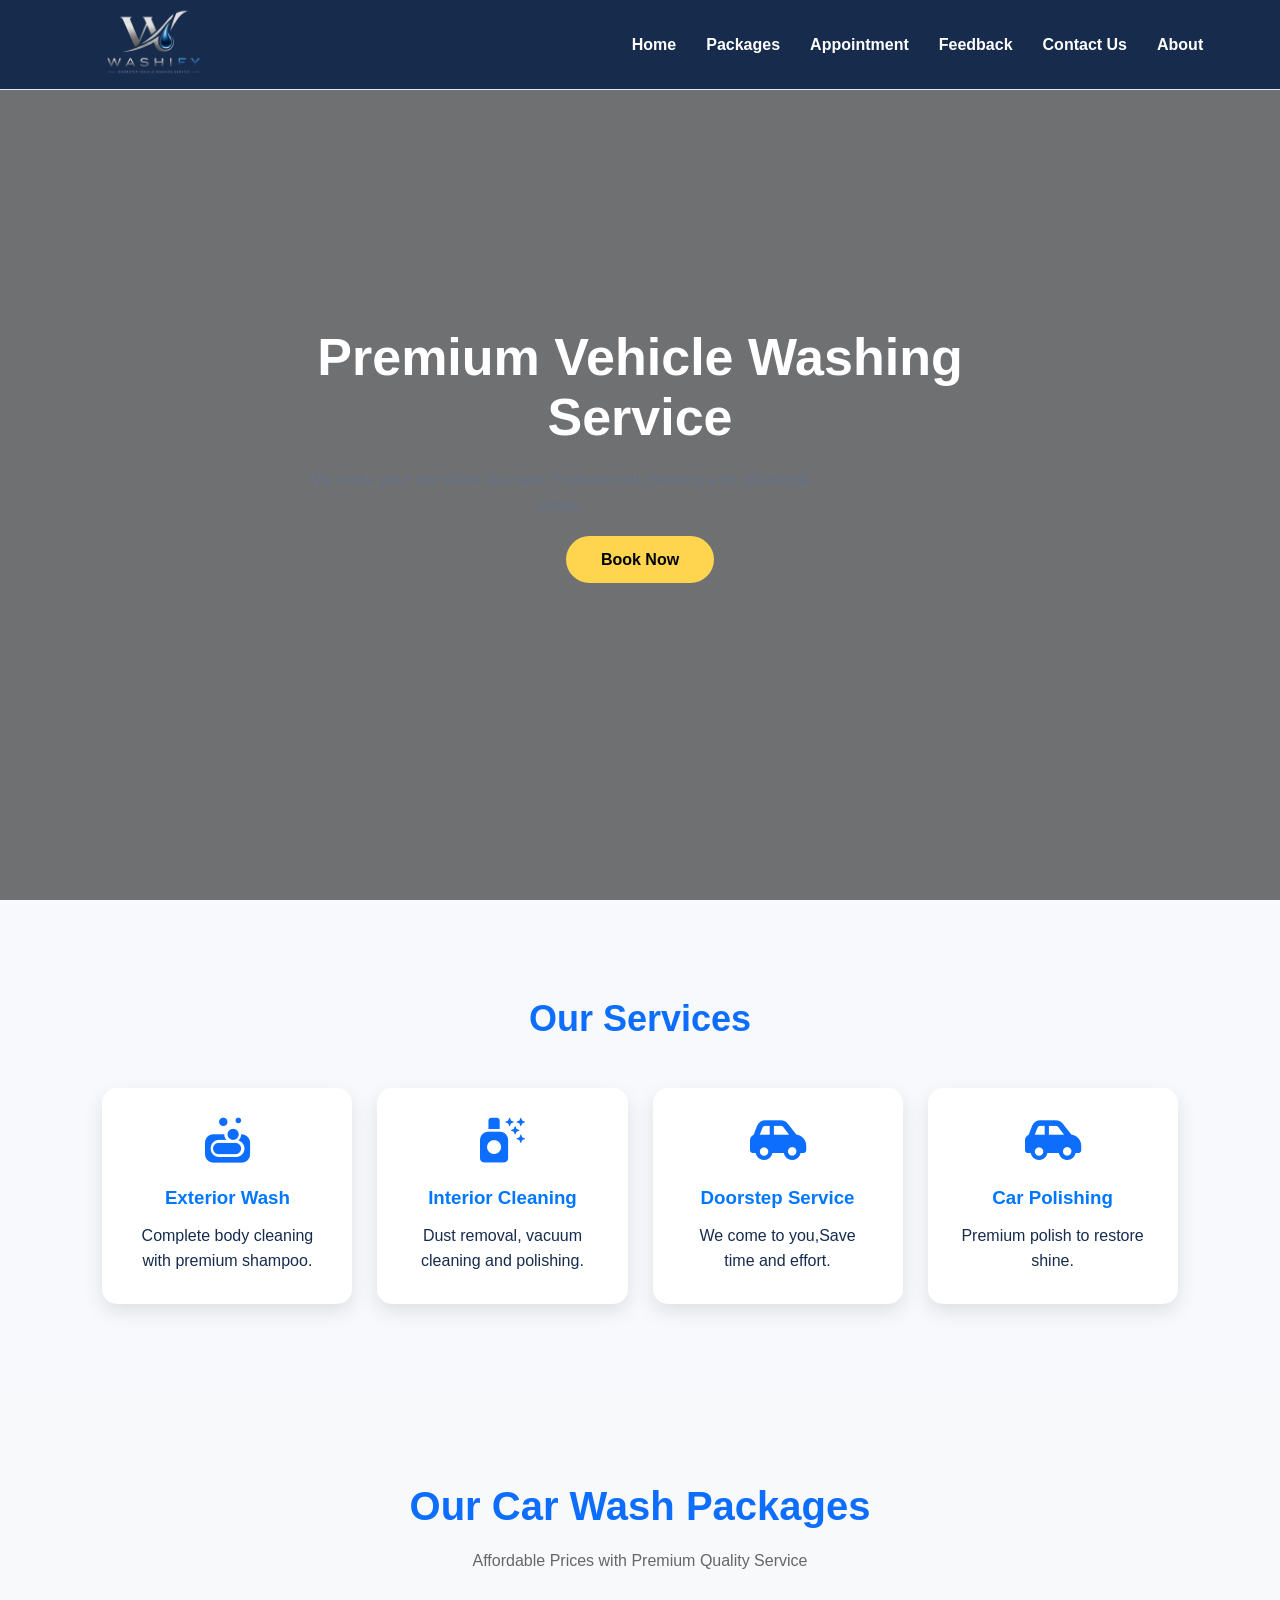
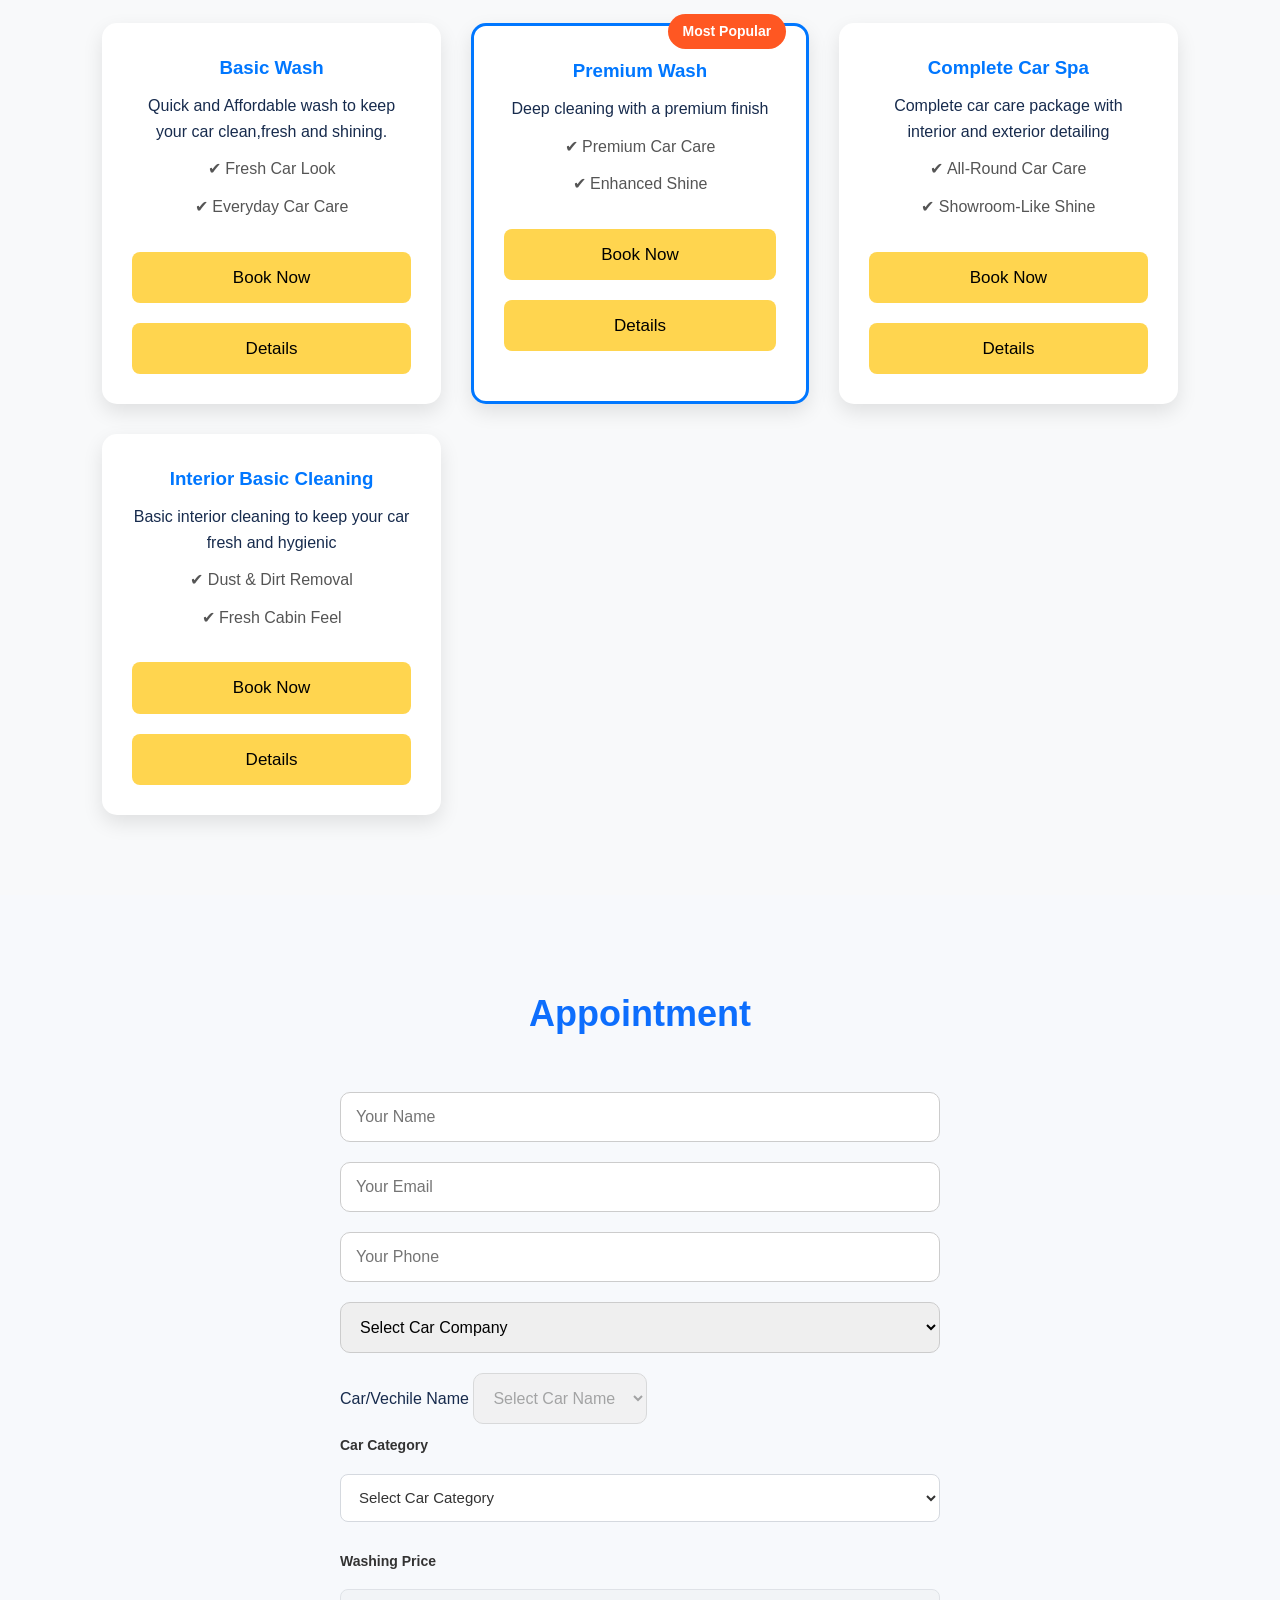
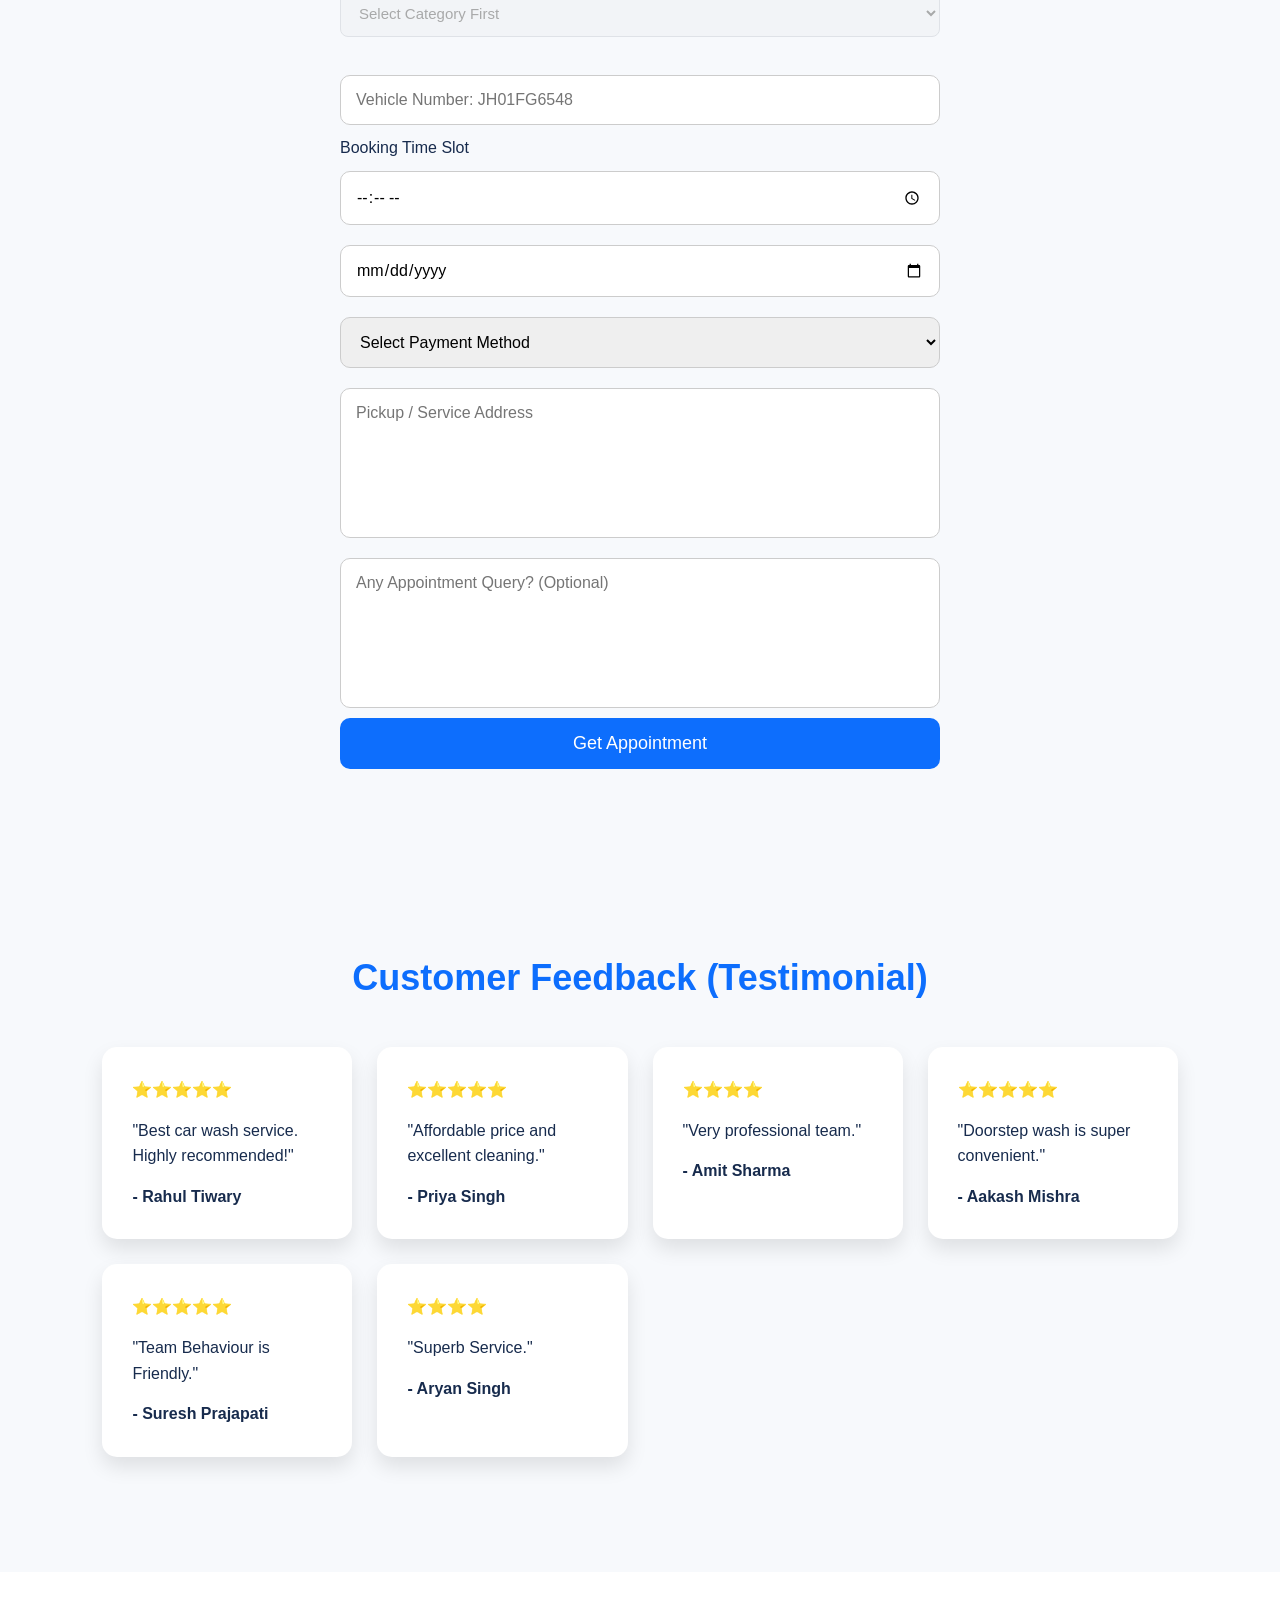
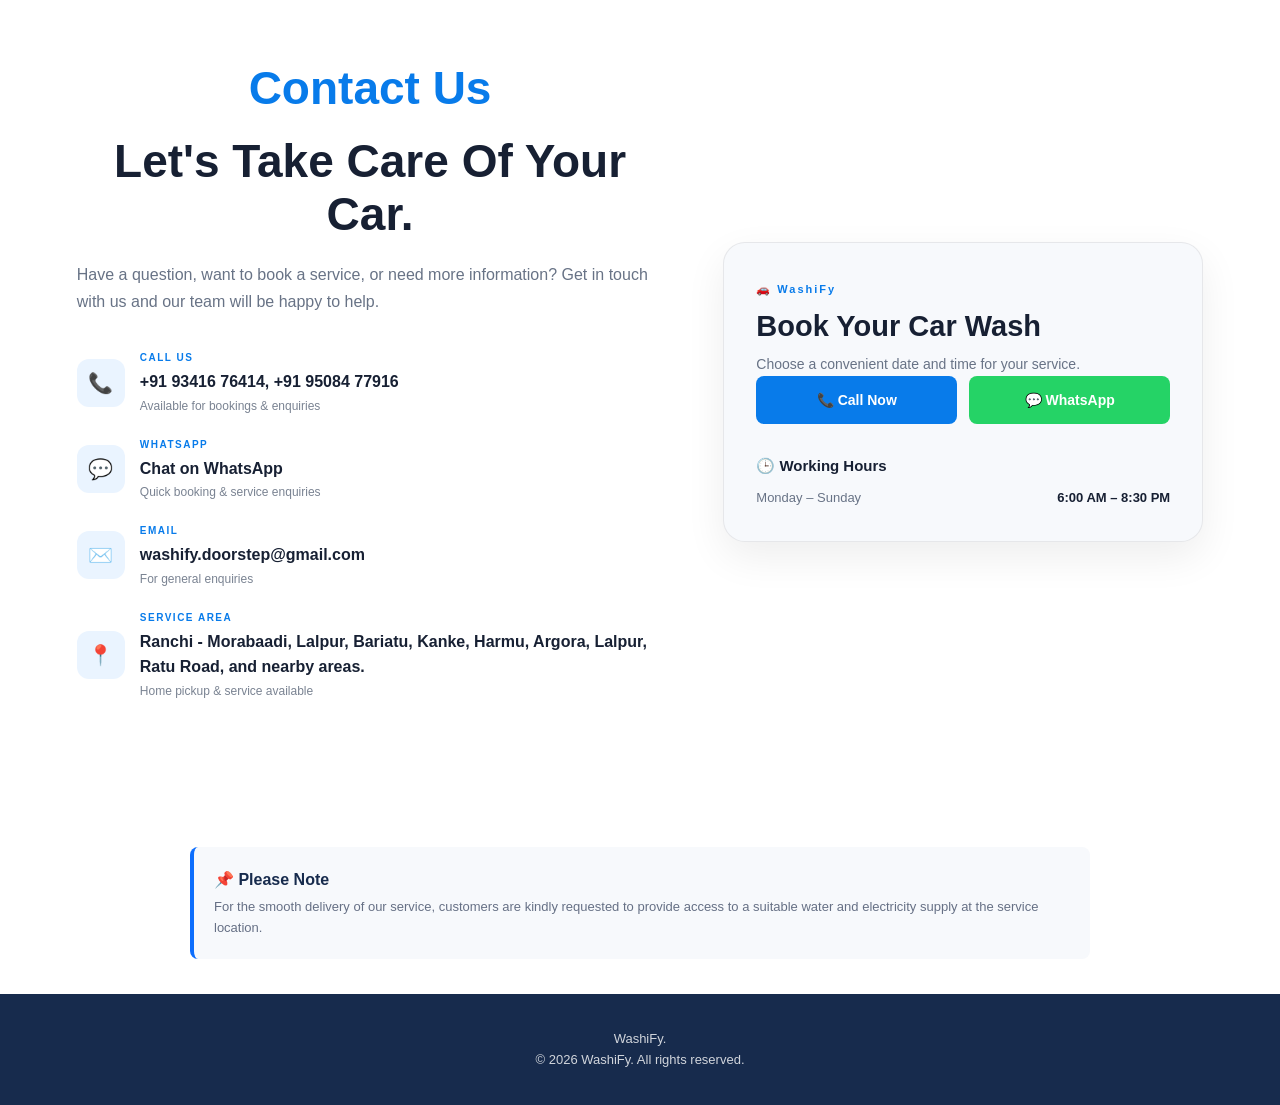
==== index.html @ f89ecae1 "Add files via upload" ====
<!DOCTYPE html>
<html lang="en">
<head>
<meta charset="UTF-8">
<meta name="viewport" content="width=device-width, initial-scale=1.0">
<title>WashiFy- Doorstep Wash</title>

<link rel="stylesheet" href="style.css">
<link rel="stylesheet" href="basic-wash.css">

<link rel="stylesheet"
href="https://cdnjs.cloudflare.com/ajax/libs/font-awesome/6.5.2/css/all.min.css">

</head>
<body>

<header>

<nav class="navbar">

<div class="logo">
<img src="washify.png" alt="Logo">
<!-- Washify -->
</div>

<ul class="nav-links">

<li><a href="#home">Home</a></li>

<li><a href="#pricing">Packages</a></li>
<li><a href="#contact">Appointment</a></li>
<li><a href="#feedback">Feedback</a></li>
<li><a href="#contacts">Contact Us</a></li>
<li><a href="http://127.0.0.1:5500/about.html">About</a></li>



</ul>

<div class="menu-btn">
<i class="fa-solid fa-bars"></i>
</div>

</nav>

</header>

<!-- Hero -->

<section class="hero" id="home">

<div class="hero-content">

<h1>Premium Vehicle Washing Service</h1>

<p>
We make your car shine like new.
Professional cleaning with affordable prices.
</p>

<a href="#contact" class="btn">Book Now</a>

</div>

</section>

<!-- Services -->

<section id="services" class="services">

<h2>Our Services</h2>

<div class="service-box">

<div class="card">
<i class="fa-solid fa-soap"></i>
<h3>Exterior Wash</h3>
<p>Complete body cleaning with premium shampoo.</p>
</div>

<div class="card">
<i class="fa-solid fa-spray-can-sparkles"></i>
<h3>Interior Cleaning</h3>
<p>Dust removal, vacuum cleaning and polishing.</p>
</div>

<div class="card">
<i class="fa-solid fa-car-side"></i>
<h3>Doorstep Service</h3>
<p>We come to you,Save time and effort.</p>
</div>

<div class="card">
<i class="fa-solid fa-car-side"></i>
<h3>Car Polishing</h3>
<p>Premium polish to restore shine.</p>
</div>

</div>

</section>

<!-- About -->





<!-- Pricing -->

<section class="pricing" id="pricing">
    <div class="container">
        <h2>Our Car Wash Packages</h2>
        <p class="subtitle">Affordable Prices with Premium Quality Service</p>

        <div class="pricing-grid">

            <div class="card">
                <h3>Basic Wash</h3>
                <p>Quick and Affordable wash to keep your car clean,fresh and shining.</p>
                
                <ul>
                    <li>✔ Fresh Car Look</li>
                    <li>✔ Everyday Car Care</li>
                    
                </ul>

                <a href="#contact" >Book Now</a>
                <a href="http://127.0.0.1:5500/basic-wash.html" >Details</a>
            </div>

            <div class="card popular">
               <span class="badge">Most Popular</span>

                <h3>Premium Wash</h3>
                <p>Deep cleaning with a premium finish</p>
      
                <ul>
                    <li>✔ Premium Car Care</li>
                    <li>✔ Enhanced Shine</li>
                </ul>
                
                   <a href="#contact" >Book Now</a>
                   <a href="http://127.0.0.1:5500/premium-wash.html" >Details</a>
            </div>

            <div class="card">
                <!-- <span class="badge">Most Popular</span> -->

                <h3>Complete Car Spa</h3>
                <p>Complete car care package with interior and exterior detailing</p>

                <ul>
                    <li>✔ All-Round Car Care</li>
                    <li>✔ Showroom-Like Shine</li>
                   
                </ul>

                <a href="#contact" >Book Now</a>
                <a href="http://127.0.0.1:5500/complete-car-spa.html" >Details</a>
            </div>

            <div class="card">
                <h3>Interior Basic Cleaning</h3>
                <p>Basic interior cleaning to keep your car fresh and hygienic</p>

                <ul>
                    <li>✔ Dust & Dirt Removal</li>
                    <li>✔ Fresh Cabin Feel</li>
                
                </ul>

                <a href="#contact" >Book Now</a>
                <a href="http://127.0.0.1:5500/interior-wash.html" >Details</a>
            </div>

            <!-- <div class="card">
                <h3>Membership</h3>
                <p>Exclusive membership for regular customers with special benefits</p>

               

                <a href="http://127.0.0.1:5500/membership.html" >Membership</a>
            </div> -->

            <!-- <div class="card">
                <h3>🚚 Pickup / Large SUV</h3>
                <h4>Ultimate Package</h4>
                <p class="price">₹1799</p>

                <ul>
                    <li>✔ Deep Foam Wash</li>
                    <li>✔ Interior Detailing</li>
                    <li>✔ Engine Bay Cleaning</li>
                    <li>✔ Wax Protection</li>
                </ul>

                <a href="#contact" >Book Now</a>
            </div> -->

        </div>
    </div>
</section>

<!-- Contact -->

<section id="contact" class="contact">

<h2>Appointment</h2>

<form id="contactForm">

<input type="text" id="name" placeholder="Your Name">

<input type="email" id="email" placeholder="Your Email">

<input type="tel" id="phone" placeholder="Your Phone">

<!-- Car Company -->
<select id="carCategory" onchange="updateCars()">
                <option value="">Select Car Company</option>
                <option value="Honda">Honda</option>
                <option value="Mahindra">Mahindra</option>
                <option value="Kia">Kia</option>
                <option value="Hyundai">Hyundai</option>
                <option value="Tata">Tata</option>

                 <option value="MarutiSuzuki">Maruti Suzuki</option>
                <option value="Toyota">Toyota</option>
                <option value="Volkswagen">Volkswagen</option>
                <option value="BMW">BMW</option>
                <option value="Ford">Ford</option>

                 <option value="Skoda">Skoda</option>
                <option value="MG">MG</option>
                <option value="Renault">Renault</option>
                <option value="Nissan">Nissan</option>
                <option value="MercedesBenz">Mercedes-Benz</option>

                v

                 <option value="Jeep">Jeep</option>
                <option value="Audi">Audi</option>
                <option value="Chevrolet">Chevrolet</option>
                <option value="Datsun">Datsun</option>
                <option value="Citroen">Citroen</option>

                 <option value="Fiat">Fiat</option>
                <option value="Porsche">Porsche</option>
                <option value="Lexus">Lexus</option>
                <option value="LandRover">Land-Rover</option>
                <option value="Volvo">Volvo</option>

                 <option value="BYD">BYD</option>
                <option value="Bajaj">Bajaj</option>
                <option value="Force">Force</option>
                <option value="Isuzu">Isuzu</option>
                <option value="Jaguar">Jaguar</option>

              
                
                
            </select>




 

     <!-- Car Name -->
        <div class="form-group">
            <label for="carName">Car/Vechile Name</label>

            <select id="carName" onchange="checkOtherCar()" disabled>
                <option value="">Select Car Name</option>
            </select>
        </div>

       

     <!-- Other Car Name -->
<div class="form-group" id="otherCarBox" style="display: none;">

    <label for="otherCarName">
        Enter Your Car/Vechile Name
    </label>

    <input
        type="text"
        id="otherCarName"
        placeholder="Enter your name"
        disabled
    >

</div>
   
<!-- Car Category -->
<div class="form-group wash-form-group">
    <label for="washCategory">Car Category</label>

    <select id="washCategory" onchange="changeWashPrice()" required>
        <option value="">Select Car Category</option>
        <option value="Hatchback">Hatchback</option>
        <option value="Sedan">Sedan</option>
        <option value="SUV">SUV</option>
    </select>
</div>


<!-- Washing Price -->
<div class="form-group wash-form-group">
    <label for="washAmount">Washing Price</label>

    <select id="washAmount" disabled required>
        <option value="">Select Category First</option>
    </select>
</div>
         <!-- Washing Price -->
        <!-- <div class="form-group">
            <label for="washingPrice">Washing Price</label>

            <select id="washingPrice" disabled>
                <option value="">Select Washing Price</option>
            </select>
        </div> -->

       <input type="text" id="VechileNo" placeholder="Vehicle Number: JH01FG6548">

        
       <label>Booking Time Slot</label>
       <input type="time" id="time" required>   
       <input type="date" id="date" required>



       
 <select id="payment" required>
        <option value="">Select Payment Method</option>
        <option value="Cash">Cash</option>
        <option value="Online">Online</option>
    </select>

        <textarea id="address" placeholder="Pickup / Service Address" rows="4" required></textarea>



        <textarea id="intruction" placeholder="Any Appointment Query? (Optional)" rows="4"></textarea>



    

<button type="submit">Get Appointment</button>

</form>

</section>


<!-- Feedback -->

<section id="feedback" class="feedback">

<h2>Customer Feedback (Testimonial) </h2>

<div class="feedback-box">

<div class="review">
⭐⭐⭐⭐⭐
<p>"Best car wash service. Highly recommended!"</p>
<h4>- Rahul Tiwary</h4>
</div>

<div class="review">
⭐⭐⭐⭐⭐
<p>"Affordable price and excellent cleaning."</p>
<h4>- Priya Singh</h4>
</div>

<div class="review">
⭐⭐⭐⭐
<p>"Very professional team."</p>
<h4>- Amit Sharma</h4>
</div>

<div class="review">
⭐⭐⭐⭐⭐
<p>"Doorstep wash is super convenient."</p>
<h4>- Aakash Mishra</h4>
</div>

<div class="review">
⭐⭐⭐⭐⭐
<p>"Team Behaviour is Friendly."</p>
<h4>- Suresh Prajapati</h4>
</div>

<div class="review">
⭐⭐⭐⭐
<p>"Superb Service."</p>
<h4>- Aryan Singh</h4>
</div>

</div>

</section>

<br>

<!-- =========================
     CONTACT US SECTION
========================= -->

<section class="contact-section" id="contacts">

    <div class="contact-container">

        <!-- LEFT CONTENT -->

        <div class="contact-content">

            <h2 style="color:#087bea">Contact Us</h2>

            <h2>
                Let's Take Care
                Of Your Car.
            </h2>

            <p class="contact-description">
                Have a question, want to book a service,
                or need more information? Get in touch with
                us and our team will be happy to help.
            </p>


            <!-- PHONE -->

            <div class="contact-item">

                <div class="contact-icon">
                    📞
                </div>

                <div>
                    <span>CALL US</span>

                    <a href="tel:+919341676414,+919508477916">
                        +91 93416 76414, +91 95084 77916
                    </a>

                    <p>
                        Available for bookings & enquiries
                    </p>
                </div>

            </div>


            <!-- WHATSAPP -->

            <div class="contact-item">

                <div class="contact-icon">
                    💬
                </div>

                <div>
                    <span>WHATSAPP</span>

                    <a
                        href="https://wa.me/919341676414"
                        target="_blank">

                        Chat on WhatsApp

                    </a>

                    <p>
                        Quick booking & service enquiries
                    </p>
                </div>

            </div>


            <!-- EMAIL -->

            <div class="contact-item">

                <div class="contact-icon">
                    ✉️
                </div>

                <div>
                    <span>EMAIL</span>

                    <a href="mailto:washify.doorstep@gmail.com">
                        washify.doorstep@gmail.com
                    </a>

                    <p>
                        For general enquiries
                    </p>
                </div>

            </div>


            <!-- SERVICE AREA -->

            <div class="contact-item">

                <div class="contact-icon">
                    📍
                </div>

                <div>
                    <span>SERVICE AREA</span>

                    <strong>
                       Ranchi - Morabaadi, Lalpur, Bariatu, Kanke, Harmu, Argora, Lalpur, Ratu Road, and nearby areas.
                    </strong>

                    <p>
                        Home pickup & service available
                    </p>
                </div>

            </div>

        </div>



        <!-- RIGHT SIDE -->

        <div class="contact-card">

            <div class="contact-card-header">

                <span>
                    🚗 WashiFy
                </span>

                <h3>
                    Book Your Car Wash
                </h3>

                <p>
                    Choose a convenient date and time
                    for your service.
                </p>

            </div>


            <!-- OWNER -->

            <!-- <div class="owner-contact">

                <div class="owner-contact-icon">
                    👨‍💼
                </div>

                <div>

                    <span>
                        FOUNDER & OWNER
                    </span>

                    <h4>
                        Aadarsh Kumar
                    </h4>

                    <p>
                        Founder, Washify
                    </p>

                </div>

                 <div class="owner-contact-icon">
                    👨‍💼
                </div>

                <div>

                    <span>
                        CO-FOUNDER
                    </span>

                    <h4>
                        Umang Kumar
                    </h4>

                    <p>
                        Co-Founder, Washify
                    </p>

                </div>

            </div> -->


            <!-- CONTACT BUTTONS -->

            <div class="contact-buttons">

                <a
                    href="tel:+919341676414"
                    class="call-button">

                    📞 Call Now

                </a>


                <a
                    href="https://wa.me/919508477916"
                    target="_blank"
                    class="whatsapp-button">

                    💬 WhatsApp

                </a>

            </div>


            <div class="working-hours">

                <h4>
                    🕒 Working Hours
                </h4>

                <p>
                    Monday – Sunday
                    <span>6:00 AM – 8:30 PM</span>
                </p>

            </div>

        </div>

    </div>

</section>
            <!-- OWNER CARD

            <div class="owner-card">

                <div class="owner-icon">
                    👨‍💼
                </div>

                <div class="owner-info">

                    <span>
                        FOUNDER & OWNER
                    </span>

                    <h3>
                        Aadarsh Kumar
                    </h3>

                    <p>
                        Founder, Washify
                    </p>

                </div>

                   <div class="owner-icon">
                    👨‍💼
                </div>

                <div class="owner-info">

                    <span>
                        CO-FOUNDER
                    </span>

                    <h3>
                        Umang Kumar
                    </h3>

                    <p>
                        Co-Founder, Washify
                    </p>

                </div>

            </div> -->

<!-- =========================
     IMPORTANT NOTE
========================= -->

<section class="note-section">

    <div class="note-box">

        <h3>
            📌 Please Note
        </h3>

        <p>
           For the smooth delivery of our service, customers are kindly requested to provide access to a suitable water and electricity supply at the service location.
        </p>

    </div>

</section>

<footer>
    <p>
        WashiFy.
    </p>

    <p >
        © 2026 WashiFy. All rights reserved.
    </p>

</footer>

<script src="script.js"></script>

</body>
</html>
---- style.css ----
*{
margin:0;
padding:0;
box-sizing:border-box;
font-family:Arial,sans-serif;
scroll-behavior:smooth;
}

body{
background:#f4f7fb;
color:#333;
}

.navbar{
display:flex;
justify-content:space-between;
align-items:center;
padding:18px 8%;
background:#172b4d;
color:#fff;
position:fixed;
width:100%;
top:0;
z-index:999;
height:90px;
}

.logo{
    
font-size:25px;
font-weight:bold;
}

.logo img {
    width: 150px;
    height: 150px;
    max-width: 100%;
    object-fit: contain;
    display: block;
}

.nav-links{
display:flex;
list-style:none;
}

.nav-links li{
margin-left:30px;
}

.nav-links a{
text-decoration:none;
color:white;
font-weight:600;
transition:.3s;
}

.nav-links a:hover{
color:#ffd54f;
}

.menu-btn{
display:none;
font-size:28px;
cursor:pointer;
}

.hero{
height:100vh;
background:linear-gradient(rgba(0,0,0,.55),rgba(0,0,0,.55)),
url("https://images.unsplash.com/photo-1503376780353-7e6692767b70?auto=format&fit=crop&w=1400&q=80");
background-size:cover;
background-position:center;
display:flex;
align-items:center;
justify-content:center;
text-align:center;
padding:20px;
}

.hero-content{
color:white;
max-width:700px;
}

.hero h1{
font-size:52px;
margin-bottom:20px;
}

.hero p{
font-size:20px;
margin-bottom:30px;
line-height:1.6;
}

.btn{
background:#ffd54f;
padding:15px 35px;
text-decoration:none;
color:black;
font-weight:bold;
border-radius:40px;
transition:.3s;
}

.btn:hover{
background:white;
}

section{
padding:90px 8%;
}

h2{
text-align:center;
font-size:36px;
margin-bottom:40px;
color:#0d6efd;
}

.service-box{
display:grid;
grid-template-columns:repeat(auto-fit,minmax(250px,1fr));
gap:25px;
}

.card{
background:white;
padding:35px;
text-align:center;
border-radius:15px;
box-shadow:0 10px 20px rgba(0,0,0,.1);
transition:.3s;
}

.card:hover{
transform:translateY(-10px);
}

.card i{
font-size:45px;
color:#0d6efd;
margin-bottom:20px;
}



.feedback-box{
display:grid;
grid-template-columns:repeat(auto-fit,minmax(250px,1fr));
gap:25px;
}

.review{
background:white;
padding:30px;
border-radius:15px;
box-shadow:0 10px 20px rgba(0,0,0,.1);
}

.review p{
margin:15px 0;
}

.contact form{
max-width:600px;
margin:auto;
display:flex;
flex-direction:column;
}

.contact input,
.contact select,
.contact textarea{
padding:15px;
margin:10px 0;
border:1px solid #ccc;
border-radius:10px;
font-size:16px;
}

.contact textarea{
height:150px;
resize:none;
}

.contact button{
padding:15px;
border:none;
background:#0d6efd;
color:white;
font-size:18px;
border-radius:10px;
cursor:pointer;
transition:.3s;
}

.contact button:hover{
background:#084fc7;
}

/* Other Car Name field */

#otherCarBox {
    width: 100%;
    margin-top: 15px;
    animation: showOtherCar 0.3s ease;
}

#otherCarBox label {
    display: block;
    margin-bottom: 8px;
    font-size: 16px;
    font-weight: 600;
}

#otherCarBox input {
    width: 100%;
    padding: 13px 15px;
    border: 1px solid #ccc;
    border-radius: 8px;
    outline: none;
    font-size: 16px;
    box-sizing: border-box;
    transition: 0.3s;
}

#otherCarBox input:focus {
    border-color: #0077ff;
    box-shadow: 0 0 0 3px rgba(0, 119, 255, 0.1);
}

/* =========================
   OWNER CARD
========================= */

.owner-card {
    width: 88%;

    margin: -45px auto 0;

    position: relative;
    z-index: 2;

    padding: 20px 22px;

    display: flex;
    align-items: center;

    gap: 15px;

    background: white;

    border-radius: 15px;

    box-shadow:
        0 10px 35px rgba(0, 0, 0, 0.12);
}


.owner-icon {
    width: 55px;
    height: 55px;

    flex-shrink: 0;

    display: flex;
    align-items: center;
    justify-content: center;

    border-radius: 50%;

    background: #eaf4ff;

    font-size: 25px;
}


.owner-info span {
    font-size: 11px;

    font-weight: 700;

    letter-spacing: 1.5px;

    color: #087bea;
}


.owner-info h3 {
    margin: 3px 0;

    font-size: 19px;

    color: #172033;
}


.owner-info p {
    margin: 0;

    font-size: 13px;

    color: #737b89;
}

/* =========================
   CONTACT SECTION
========================= */

.contact-section {
    width: 100%;
    padding: 90px 6%;
    background: #ffffff;
    overflow: hidden;
}

.contact-container {
    width: 100%;
    max-width: 1200px;
    margin: 0 auto;

    display: grid;
    grid-template-columns: minmax(0, 1.1fr) minmax(0, 0.9fr);

    gap: 60px;
    align-items: center;
}


/* =========================
   LEFT CONTENT
========================= */

.contact-content {
    min-width: 0;
}

.contact-tag {
    display: inline-block;

    color: #087bea;
    font-size: 13px;
    font-weight: 700;
    letter-spacing: 2px;

    margin-bottom: 12px;
}

.contact-content h2 {
    font-size: clamp(32px, 4vw, 46px);
    line-height: 1.15;

    color: #172033;

    margin: 0 0 20px;
}

.contact-content h2 span {
    color: #087bea;
}

.contact-description {
    max-width: 580px;

    color: #687386;
    font-size: 16px;
    line-height: 1.7;

    margin: 0 0 35px;
}


/* =========================
   CONTACT ITEM
========================= */

.contact-item {
    width: 100%;

    display: flex;
    align-items: center;

    gap: 15px;

    margin-bottom: 22px;
}

.contact-icon {
    width: 48px;
    height: 48px;

    min-width: 48px;

    display: flex;
    align-items: center;
    justify-content: center;

    background: #eaf4ff;

    border-radius: 12px;

    font-size: 20px;
}

.contact-item > div:last-child {
    min-width: 0;

    display: flex;
    flex-direction: column;
}

.contact-item span {
    font-size: 10px;
    font-weight: 700;

    letter-spacing: 1.5px;

    color: #087bea;

    margin-bottom: 3px;
}

.contact-item a,
.contact-item strong {
    max-width: 100%;

    color: #172033;

    font-size: 16px;
    font-weight: 700;

    text-decoration: none;

    overflow-wrap: anywhere;
    word-break: break-word;
}

.contact-item a:hover {
    color: #087bea;
}

.contact-item p {
    margin: 3px 0 0;

    color: #7a8392;

    font-size: 12px;

    line-height: 1.4;
}


/* =========================
   RIGHT CARD
========================= */

.contact-card {
    width: 100%;
    min-width: 0;

    padding: 32px;

    background: #f7f9fc;

    border: 1px solid rgba(0, 0, 0, 0.07);

    border-radius: 22px;

    box-shadow:
        0 15px 40px rgba(0, 0, 0, 0.07);
}

.contact-card-header span {
    font-size: 11px;

    color: #087bea;

    font-weight: 700;

    letter-spacing: 2px;
}

.contact-card-header h3 {
    font-size: 29px;

    color: #172033;

    line-height: 1.2;

    margin: 8px 0 10px;
}

.contact-card-header p {
    color: #687386;

    font-size: 14px;

    line-height: 1.6;

    margin: 0;
}


/* =========================
   OWNER
========================= */

.owner-contact {
    width: 100%;

    display: flex;
    align-items: center;

    gap: 14px;

    padding: 20px 0;

    margin: 20px 0;

    border-top: 1px solid rgba(0, 0, 0, 0.08);
    border-bottom: 1px solid rgba(0, 0, 0, 0.08);
}

.owner-contact-icon {
    width: 52px;
    height: 52px;

    min-width: 52px;

    display: flex;
    align-items: center;
    justify-content: center;

    background: #eaf4ff;

    border-radius: 50%;

    font-size: 23px;
}

.owner-contact > div:last-child {
    min-width: 0;
}

.owner-contact span {
    font-size: 9px;

    color: #087bea;

    font-weight: 700;

    letter-spacing: 1.2px;
}

.owner-contact h4 {
    margin: 3px 0;

    color: #172033;

    font-size: 18px;
}

.owner-contact p {
    margin: 0;

    color: #7a8392;

    font-size: 12px;
}


/* =========================
   BUTTONS
========================= */

.contact-buttons {
    width: 100%;

    display: grid;

    grid-template-columns: repeat(2, minmax(0, 1fr));

    gap: 12px;

    margin-bottom: 25px;
}

.call-button,
.whatsapp-button {
    min-width: 0;

    padding: 13px 10px;

    border-radius: 8px;

    text-align: center;

    text-decoration: none;

    font-size: 14px;
    font-weight: 700;

    transition: 0.3s;
}

.call-button {
    background: #087bea;
    color: white;
}

.whatsapp-button {
    background: #25d366;
    color: white;
}

.call-button:hover,
.whatsapp-button:hover {
    transform: translateY(-2px);
}


/* =========================
   WORKING HOURS
========================= */

.working-hours {
    width: 100%;
}

.working-hours h4 {
    margin: 0 0 10px;

    color: #172033;

    font-size: 15px;
}

.working-hours p {
    display: flex;
    justify-content: space-between;
    align-items: center;

    gap: 10px;

    color: #687386;

    font-size: 13px;

    margin: 0;
}

.working-hours p span {
    color: #172033;

    font-weight: 600;

    text-align: right;
}

/* =========================
   OWNER
========================= */

.owner-contact {
    display: flex;
    align-items: center;

    gap: 15px;

    padding: 20px 0;

    margin: 20px 0;

    border-top: 1px solid rgba(0, 0, 0, 0.08);
    border-bottom: 1px solid rgba(0, 0, 0, 0.08);
}


.owner-contact-icon {
    width: 55px;
    height: 55px;

    flex-shrink: 0;

    display: flex;
    align-items: center;
    justify-content: center;

    background: #eaf4ff;

    border-radius: 50%;

    font-size: 24px;
}


.owner-contact span {
    font-size: 10px;

    color: #087bea;

    font-weight: 700;

    letter-spacing: 1.2px;
}


.owner-contact h4 {
    margin: 3px 0;

    color: #172033;

    font-size: 18px;
}


.owner-contact p {
    margin: 0;

    color: #7a8392;

    font-size: 13px;
}


/* =========================
   BUTTONS
========================= */

.contact-buttons {
    display: grid;

    grid-template-columns: 1fr 1fr;

    gap: 12px;

    margin-bottom: 25px;
}


.call-button,
.whatsapp-button {
    padding: 13px 10px;

    border-radius: 8px;

    text-align: center;

    text-decoration: none;

    font-size: 14px;

    font-weight: 700;

    transition: 0.3s;
}


.call-button {
    background: #087bea;
    color: white;
}


.whatsapp-button {
    background: #25d366;
    color: white;
}


.call-button:hover,
.whatsapp-button:hover {
    transform: translateY(-3px);
}


/* =========================
   WORKING HOURS
========================= */

.working-hours {
    padding-top: 5px;
}


.working-hours h4 {
    margin-bottom: 10px;

    color: #172033;

    font-size: 15px;
}


.working-hours p {
    display: flex;
    justify-content: space-between;

    gap: 15px;

    color: #687386;

    font-size: 13px;
}


.working-hours p span {
    color: #172033;

    font-weight: 600;
}



/* Smooth appearance */

@keyframes showOtherCar {

    from {
        opacity: 0;
        transform: translateY(-8px);
    }

    to {
        opacity: 1;
        transform: translateY(0);
    }

}


/* Mobile */



footer{
background:#172b4d;
color:white;
text-align:center;
padding:20px;
}

/* Mobile */

@media(max-width:768px){

.menu-btn{
display:block;
}

.nav-links{
position:absolute;
top:70px;
left:-100%;
background:#172b4d;
width:100%;
flex-direction:column;
text-align:center;
transition:.4s;
}

.nav-links.active{
left:0;
}

.nav-links li{
margin:20px 0;
}

.hero h1{
font-size:35px;
}

.hero p{
font-size:17px;
}

}

/* Pricing */

.pricing{
    padding:80px 8%;
    background:#f8f9fa;
}

.container{
    max-width:1200px;
    margin:auto;
}

.pricing h2{
    text-align:center;
    font-size:40px;
    margin-bottom:10px;
}

.subtitle{
    text-align:center;
    color:#666;
    margin-bottom:50px;
}

.pricing-grid{
    display:grid;
    grid-template-columns:repeat(auto-fit,minmax(300px,1fr));
    gap:30px;
}

.card{
    background:#fff;
    padding:30px;
    border-radius:15px;
    box-shadow:0 8px 20px rgba(0,0,0,.1);
    transition:.3s;
    position:relative;
}

.card:hover{
    transform:translateY(-10px);
}

.card h3{
    color:#0077ff;
    margin-bottom:10px;
}

.card h4{
    color:#444;
    margin-bottom:15px;
}

.price{
    font-size:35px;
    color:#27ae60;
    font-weight:bold;
    margin-bottom:20px;
}

.card ul{
    list-style:none;
    padding:0;
}

.card ul li{
    margin:12px 0;
    color:#555;
}

.card a{
    display:inline-block;
    width:100%;
    padding:12px;
    margin-top:20px;
    border:none;
    background:#ffd54f;
    color:black;
    font-size:17px;
    border-radius:8px;
    cursor:pointer;
    transition:.3s;
    text-decoration:none;
}

.card a:hover{
    background:royalblue;
}

.popular{
    border:3px solid #0077ff;
}

.badge{
    position:absolute;
    top:-12px;
    right:20px;
    background:#ff5722;
    color:#fff;
    padding:6px 15px;
    border-radius:20px;
    font-size:14px;
    font-weight:bold;
}


/* Tablet */

@media(max-width:768px){

.pricing{
    padding:60px 20px;
}

.pricing h2{
    font-size:32px;
}

.price{
    font-size:30px;
}

}

/* Mobile */

@media(max-width:480px){

.pricing h2{
    font-size:28px;
}

.subtitle{
    font-size:14px;
}

.card{
    padding:20px;
}

.price{
    font-size:28px;
}

.card button{
    font-size:16px;
}

  #otherCarBox {
        margin-top: 12px;
    }

    #otherCarBox label {
        font-size: 14px;
    }

    #otherCarBox input {
        padding: 12px;
        font-size: 14px;
    }

  /* =================================================
   MOBILE
================================================= */

@media (max-width: 600px) {

    .contact-section {
        padding: 60px 16px;
    }

    .contact-container {
        width: 100%;

        display: flex;
        flex-direction: column;

        gap: 35px;
    }


    /* LEFT */

    .contact-content {
        width: 100%;

        text-align: center;
    }

    .contact-tag {
        font-size: 11px;

        letter-spacing: 1.5px;

        margin-bottom: 10px;
    }

    .contact-content h2 {
        font-size: 30px;

        line-height: 1.2;

        margin-bottom: 15px;
    }

    .contact-description {
        width: 100%;

        font-size: 14px;

        line-height: 1.65;

        margin-bottom: 28px;
    }


    /* CONTACT ITEMS */

    .contact-item {
        width: 100%;

        display: flex;
        align-items: center;

        gap: 12px;

        margin-bottom: 18px;

        text-align: left;
    }

    .contact-icon {
        width: 44px;
        height: 44px;

        min-width: 44px;

        border-radius: 10px;

        font-size: 18px;
    }

    .contact-item span {
        font-size: 9px;

        letter-spacing: 1.2px;
    }

    .contact-item a,
    .contact-item strong {
        font-size: 14px;

        line-height: 1.3;
    }

    .contact-item p {
        font-size: 11px;

        line-height: 1.3;
    }


    /* RIGHT CARD */

    .contact-card {
        width: 100%;

        padding: 24px 18px;

        border-radius: 17px;

        box-shadow:
            0 10px 25px rgba(0, 0, 0, 0.07);
    }

    .contact-card-header {
        text-align: left;
    }

    .contact-card-header span {
        font-size: 9px;
    }

    .contact-card-header h3 {
        font-size: 24px;

        margin: 7px 0;
    }

    .contact-card-header p {
        font-size: 13px;
    }


    /* OWNER */

    .owner-contact {
        padding: 17px 0;

        margin: 18px 0;

        gap: 12px;
    }

    .owner-contact-icon {
        width: 46px;
        height: 46px;

        min-width: 46px;

        font-size: 20px;
    }

    .owner-contact h4 {
        font-size: 16px;
    }

    .owner-contact span {
        font-size: 8px;
    }

    .owner-contact p {
        font-size: 11px;
    }


    /* BUTTONS */

    .contact-buttons {
        width: 100%;

        display: flex;
        flex-direction: column;

        gap: 10px;

        margin-bottom: 22px;
    }

    .call-button,
    .whatsapp-button {
        width: 100%;

        min-height: 45px;

        display: flex;
        align-items: center;
        justify-content: center;

        padding: 12px;

        font-size: 14px;
    }


    /* HOURS */

    .working-hours {
        width: 100%;
    }

    .working-hours h4 {
        font-size: 14px;
    }

    .working-hours p {
        display: flex;
        flex-direction: column;

        align-items: flex-start;

        gap: 3px;

        font-size: 12px;
    }

    .working-hours p span {
        text-align: left;
    }

}


/* =================================================
   VERY SMALL MOBILE
================================================= */

@media (max-width: 360px) {

    .contact-section {
        padding: 50px 12px;
    }

    .contact-content h2 {
        font-size: 27px;
    }

    .contact-card {
        padding: 22px 15px;
    }

    .contact-item a,
    .contact-item strong {
        font-size: 13px;
    }

}
}

/* =========================
   WASH CATEGORY & PRICE
========================= */

.wash-form-group {
    width: 100%;
    margin-bottom: 18px;
}

.wash-form-group label {
    display: block;
    margin-bottom: 7px;

    font-size: 14px;
    font-weight: 600;

    color: #333;
}

.wash-form-group select {
    width: 100%;
    height: 48px;

    padding: 0 14px;

    border: 1px solid #d5d9df;
    border-radius: 8px;

    background: #fff;

    color: #333;
    font-size: 15px;

    outline: none;

    cursor: pointer;

    box-sizing: border-box;

    transition: 0.2s;
}

.wash-form-group select:focus {
    border-color: #087bea;

    box-shadow: 0 0 0 2px rgba(8, 123, 234, 0.08);
}

.wash-form-group select:disabled {
    background: #f1f3f5;

    color: #888;

    cursor: not-allowed;
}


/* =========================
   MOBILE
========================= */

@media (max-width: 600px) {

    .wash-form-group {
        width: 100%;

        margin-bottom: 15px;
    }

    .wash-form-group label {
        font-size: 13px;

        margin-bottom: 6px;
    }

    .wash-form-group select {
        width: 100%;

        height: 46px;

        padding: 0 12px;

        font-size: 14px;

        border-radius: 7px;
    }

}


/* =========================
   SMALL MOBILE
========================= */

@media (max-width: 380px) {

    .wash-form-group select {
        height: 44px;

        font-size: 13px;

        padding: 0 10px;
    }

    .wash-form-group label {
        font-size: 12px;
    }

}
---- basic-wash.css ----
/* ==============================
   RESET
================================ */

* {
    margin: 0;
    padding: 0;
    box-sizing: border-box;
}

html {
    width: 100%;
    overflow-x: hidden;
    scroll-behavior: smooth;
}

body {
    width: 100%;
    min-width: 0;
    overflow-x: hidden;
    font-family: Arial, Helvetica, sans-serif;
    color: #172b4d;
    background: #f7f9fc;
    line-height: 1.6;
    
}

img {
    max-width: 100%;
    display: block;
}


/* ==============================
   NAVBAR
================================ */

.navbar {
    width: 100%;
    padding: 18px 6%;
   background:#172b4d;

    display: flex;
    align-items: center;
    justify-content: space-between;

    border-bottom: 1px solid #e5eaf0;
}

.logo {
    font-size: 24px;
    font-weight: 800;
    white-space: nowrap;
}

.logo span {
    color: white;
}

.back-home {
    color: white;
    text-decoration: none;
    font-size: 15px;
    font-weight: 600;
}


/* ==============================
   HERO
================================ */

.wash-hero {
    width: 100%;
    max-width: 1200px;
    margin: auto;

    padding: 70px 30px;

    display: grid;
    grid-template-columns: minmax(0, 1fr) minmax(0, 1fr);

    align-items: center;
    gap: 50px;
}

.hero-content {
    min-width: 0;
}

.service-label {
    display: inline-block;

    color: #0d6efd;
    font-size: 13px;
    font-weight: 800;

    letter-spacing: 2px;
    margin-bottom: 12px;
}

.hero-content h1 {
    font-size: clamp(34px, 5vw, 52px);
    line-height: 1.15;
    margin-bottom: 20px;
}

.hero-content h1 span {
    color: #0d6efd;
}

.hero-content > p {
    max-width: 540px;

    color: #667085;
    font-size: 16px;

    margin-bottom: 28px;
}


/* Hero information */

.hero-info {
    display: flex;
    gap: 40px;
    margin-bottom: 28px;
}

.hero-info div {
    display: flex;
    flex-direction: column;
}

.hero-info strong {
    color: #0d6efd;
    font-size: 28px;
    line-height: 1.2;
   
}

.hero-info .time {
    border: 2px solid rgba(0,0,0,0.2);
    border-radius: 8px;
    padding: 5px 10px;
   
}

.hero-info small {
    color: #7b8490;
    font-size: 13px;
}


/* Button */

.book-button {
    display: inline-flex;
    align-items: center;
    justify-content: center;

    padding: 14px 25px;

    background: #ffd54f;
    color: #fff;

    border-radius: 9px;

    text-decoration: none;
    font-weight: 700;

    transition: 0.3s;
}

.book-button:hover {
    background: #125ca8;
    transform: translateY(-2px);
}


/* Hero image */

.hero-image {
    width: 100%;
    height: 400px;

    overflow: hidden;
    border-radius: 22px;

    box-shadow: 0 15px 40px rgba(0, 0, 0, 0.13);
}

.hero-image img {
    width: 100%;
    height: 100%;

    object-fit: cover;
}


/* ==============================
   COMMON HEADING
================================ */

.section-heading {
    width: 100%;
    max-width: 700px;

    margin: 0 auto 45px;

    text-align: center;
}

.section-heading span,
.section-label {
    color: #0d6efd;

    font-size: 12px;
    font-weight: 800;

    letter-spacing: 2px;
}

.section-heading h2 {
    margin: 10px 0;

    font-size: clamp(28px, 4vw, 38px);
    line-height: 1.2;
}

.section-heading p {
    color: #6b7280;
    font-size: 15px;
}


/* ==============================
   OVERVIEW
================================ */

.overview-section {
    width: 100%;
    padding: 80px 6%;
    background: #fff;
}

.overview-grid {
    width: 100%;
    max-width: 1100px;
    margin: auto;

    display: grid;
    grid-template-columns: repeat(4, minmax(0, 1fr));

    gap: 20px;
}

.overview-card {
    min-width: 0;

    padding: 25px 20px;

    background: #f7faff;

    border: 1px solid #e5edf5;
    border-radius: 15px;

    transition: 0.3s;
}

.overview-card:hover {
    transform: translateY(-5px);

    box-shadow:
        0 12px 30px rgba(30, 60, 90, 0.1);
}

.overview-icon {
    font-size: 28px;
    margin-bottom: 12px;
}

.overview-card h3 {
    font-size: 18px;
    margin-bottom: 7px;
}

.overview-card p {
    color: #6b7280;
    font-size: 13px;
}


/* ==============================
   INCLUDED SECTION
================================ */

.included-section {
    width: 100%;
    padding: 90px 6%;
    background: #f5f8fc;
}

.included-container {
    width: 100%;
    max-width: 1150px;
    margin: auto;

    display: grid;
    grid-template-columns: minmax(0, 1fr) minmax(0, 1fr);

    gap: 60px;
    align-items: center;
}

.included-image {
    width: 100%;
    height: 450px;

    overflow: hidden;
    border-radius: 20px;
}

.included-image img {
    width: 100%;
    height: 100%;
    object-fit: cover;
}

.included-content {
    min-width: 0;
}

.included-content h2 {
    font-size: clamp(28px, 4vw, 40px);
    line-height: 1.2;

    margin: 10px 0 18px;
}

.included-content > p {
    color: #6b7280;
    font-size: 15px;

    margin-bottom: 25px;
}

.included-list {
    list-style: none;

    display: grid;
    grid-template-columns: 1fr 1fr;

    gap: 12px;
}

.included-list li {
    min-width: 0;

    padding: 12px;

    background: #fff;
    border-radius: 8px;

    font-size: 13px;
    color: #344054;
}

.included-list li span {
    color: #0d6efd;
    font-weight: 800;
    margin-right: 5px;
}


/* ==============================
   FEATURES
================================ */

.features-section {
    width: 100%;
    padding: 80px 6%;
    background: #fff;
}

.features-grid {
    width: 100%;
    max-width: 1000px;
    margin: auto;

    display: grid;
    grid-template-columns: 1fr 1fr;

    gap: 20px;
}

.feature-box {
    min-width: 0;

    padding: 25px;

    border: 1px solid #e5eaf0;
    border-radius: 15px;

    background: #fff;
}

.feature-box h3 {
    font-size: 18px;
    margin-bottom: 7px;
}

.feature-box p {
    color: #6b7280;
    font-size: 14px;
}


/* ==============================
   PRICE SECTION
================================ */

.price-section {
    width: 100%;
    padding: 70px 6%;
    background: #f5f8fc;
}

.price-card {
    width: 100%;
    max-width: 950px;

    margin: auto;
    padding: 30px;

    background: #fff;

    border-radius: 18px;

    display: grid;

    grid-template-columns: auto 1fr auto;

    align-items: center;

    gap: 35px;

    box-shadow: 0 12px 35px rgba(30, 60, 90, 0.1);
}

.price-card h2 {
    color: #0d6efd;
    font-size: 38px;
    line-height: 1.2;
}

.price-card > div:first-child span {
    color: #0d6efd;

    font-size: 11px;
    font-weight: 800;

    letter-spacing: 1.5px;
}

.price-card > div:first-child p {
    color: #7b8490;
    font-size: 12px;
}

.price-details {
    min-width: 0;
}

.price-details p {
    color: #4b5563;
    font-size: 14px;
}

.price-book-button {
    display: inline-flex;

    align-items: center;
    justify-content: center;

    padding: 13px 25px;

    background: #ffd54f;
    color: #fff;

    border-radius: 9px;

    text-decoration: none;
    font-weight: 700;

    white-space: nowrap;
}


/* ==============================
   NOTE
================================ */

.note-section {
    width: 100%;
    padding: 35px 6%;
    background: #fff;
}

.note-box {
    width: 100%;
    max-width: 900px;

    margin: auto;
    padding: 20px;

    background: #f7f9fc;

    border-left: 4px solid #0d6efd;
    border-radius: 8px;
}

.note-box h3 {
    font-size: 16px;
    margin-bottom: 5px;
}

.note-box p {
    color: #667085;
    font-size: 13px;
}


/* ==============================
   FOOTER
================================ */

footer {
    width: 100%;

    padding: 35px 20px;

    text-align: center;

    background: #172b4d;
    color: #fff;
}

.footer-logo {
    font-size: 21px;
    font-weight: 800;
}

footer p {
    font-size: 13px;
    opacity: 0.8;
}

footer .copyright {
    margin-top: 12px;
    font-size: 11px;
}

b{
    /* background-color:#58728c; */
    /* border: solid 2px #58728c; */
    font-size:20px;
    
    
}


/* ==================================================
   TABLET
================================================== */

@media (max-width: 900px) {

    .wash-hero {
        grid-template-columns: 1fr;

        padding: 55px 25px;

        gap: 40px;
    }

    .hero-content {
        text-align: center;
    }

    .hero-content > p {
        margin-left: auto;
        margin-right: auto;
    }

    .hero-info {
        justify-content: center;
    }

    .hero-image {
        height: 350px;
    }


    .overview-grid {
        grid-template-columns: 1fr 1fr;
    }


    .included-container {
        grid-template-columns: 1fr;

        gap: 40px;
    }


    .included-image {
        height: 400px;
    }


    .price-card {
        grid-template-columns: 1fr 1fr;

        gap: 20px;
    }

    .price-book-button {
        grid-column: 1 / -1;
        width: 100%;
    }
}


/* ==================================================
   MOBILE
================================================== */

@media (max-width: 600px) {

    /* ---------- NAVBAR ---------- */

    .navbar {
        padding: 14px 16px;
    }

    .logo {
        font-size: 19px;
    }

    .back-home {
        font-size: 12px;
    }


    /* ---------- HERO ---------- */

    .wash-hero {
        width: 100%;

        padding: 40px 16px;

        display: flex;
        flex-direction: column;

        gap: 28px;
    }

    .hero-content {
        width: 100%;
        text-align: center;
    }

    .service-label {
        font-size: 11px;
        margin-bottom: 8px;
    }

    .hero-content h1 {
        font-size: 34px;
        line-height: 1.15;

        margin-bottom: 15px;
    }

    .hero-content > p {
        width: 100%;

        font-size: 14px;
        line-height: 1.6;

        margin-bottom: 22px;
    }


    /* Hero price/time */

    .hero-info {
        width: 100%;

        justify-content: center;

        gap: 45px;

        margin-bottom: 22px;
    }

    .hero-info strong {
        font-size: 24px;
    }

    .hero-info small {
        font-size: 11px;
    }


    /* Book button */

    .book-button {
        width: 100%;

        min-height: 48px;

        padding: 12px 20px;

        font-size: 14px;
    }


    /* Hero image */

    .hero-image {
        width: 100%;
        height: 230px;

        border-radius: 15px;
    }


    /* ---------- COMMON HEADING ---------- */

    .section-heading {
        width: 100%;

        margin-bottom: 30px;
    }

    .section-heading span,
    .section-label {
        font-size: 10px;
    }

    .section-heading h2 {
        font-size: 27px;

        line-height: 1.25;

        margin: 8px 0;
    }

    .section-heading p {
        font-size: 13px;

        line-height: 1.6;
    }


    /* ---------- OVERVIEW ---------- */

    .overview-section {
        padding: 55px 16px;
    }

    .overview-grid {
        width: 100%;

        grid-template-columns: 1fr;

        gap: 13px;
    }

    .overview-card {
        width: 100%;

        padding: 20px;
    }

    .overview-icon {
        font-size: 25px;
    }

    .overview-card h3 {
        font-size: 17px;
    }

    .overview-card p {
        font-size: 13px;
    }


    /* ---------- INCLUDED ---------- */

    .included-section {
        padding: 55px 16px;
    }

    .included-container {
        width: 100%;

        display: flex;
        flex-direction: column;

        gap: 30px;
    }

    .included-image {
        width: 100%;
        height: 240px;

        border-radius: 14px;

        order: 1;
    }

    .included-content {
        width: 100%;

        order: 2;
    }

    .included-content h2 {
        font-size: 28px;
    }

    .included-content > p {
        font-size: 13px;
    }


    /* Included list */

    .included-list {
        width: 100%;

        display: flex;
        flex-direction: column;

        gap: 8px;
    }

    .included-list li {
        width: 100%;

        padding: 11px;

        font-size: 13px;
    }


    /* ---------- FEATURES ---------- */

    .features-section {
        padding: 55px 16px;
    }

    .features-grid {
        width: 100%;

        display: flex;
        flex-direction: column;

        gap: 12px;
    }

    .feature-box {
        width: 100%;

        padding: 20px;
    }

    .feature-box h3 {
        font-size: 17px;
    }

    .feature-box p {
        font-size: 13px;
    }


    /* ---------- PRICE ---------- */

    .price-section {
        padding: 50px 16px;
    }

    .price-card {
        width: 100%;

        padding: 25px 20px;

        display: flex;
        flex-direction: column;

        align-items: stretch;

        text-align: center;

        gap: 20px;

        border-radius: 15px;
    }

    .price-card h2 {
        font-size: 34px;
    }

    .price-details {
        width: 100%;

        text-align: left;
    }

    .price-details p {
        font-size: 13px;

        margin-bottom: 5px;
    }

    .price-book-button {
        width: 100%;

        min-height: 47px;

        font-size: 14px;
    }


    /* ---------- NOTE ---------- */

    .note-section {
        padding: 25px 16px;
    }

    .note-box {
        padding: 16px;
    }

    .note-box h3 {
        font-size: 14px;
    }

    .note-box p {
        font-size: 12px;
    }


    /* ---------- FOOTER ---------- */

    footer {
        padding: 30px 16px;
    }

    .footer-logo {
        font-size: 19px;
    }

    footer p {
        font-size: 12px;
    }
}


/* ==================================================
   VERY SMALL MOBILE
   320px - 380px
================================================== */

@media (max-width: 380px) {

    .navbar {
        padding: 13px 12px;
    }

    .logo {
        font-size: 17px;
    }

    .back-home {
        font-size: 11px;
    }


    .wash-hero {
        padding: 32px 12px;
    }

    .hero-content h1 {
        font-size: 29px;
    }

    .hero-content > p {
        font-size: 13px;
    }

    .hero-info {
        gap: 30px;
    }

    .hero-info strong {
        font-size: 22px;
    }

    .hero-image {
        height: 200px;
    }


    .overview-section,
    .included-section,
    .features-section {
        padding-left: 12px;
        padding-right: 12px;
    }


    .section-heading h2 {
        font-size: 25px;
    }


    .included-content h2 {
        font-size: 25px;
    }


    .price-section {
        padding-left: 12px;
        padding-right: 12px;
    }

}

/* Premium wash section */
/* body{
    background-color: beige !important;
} */
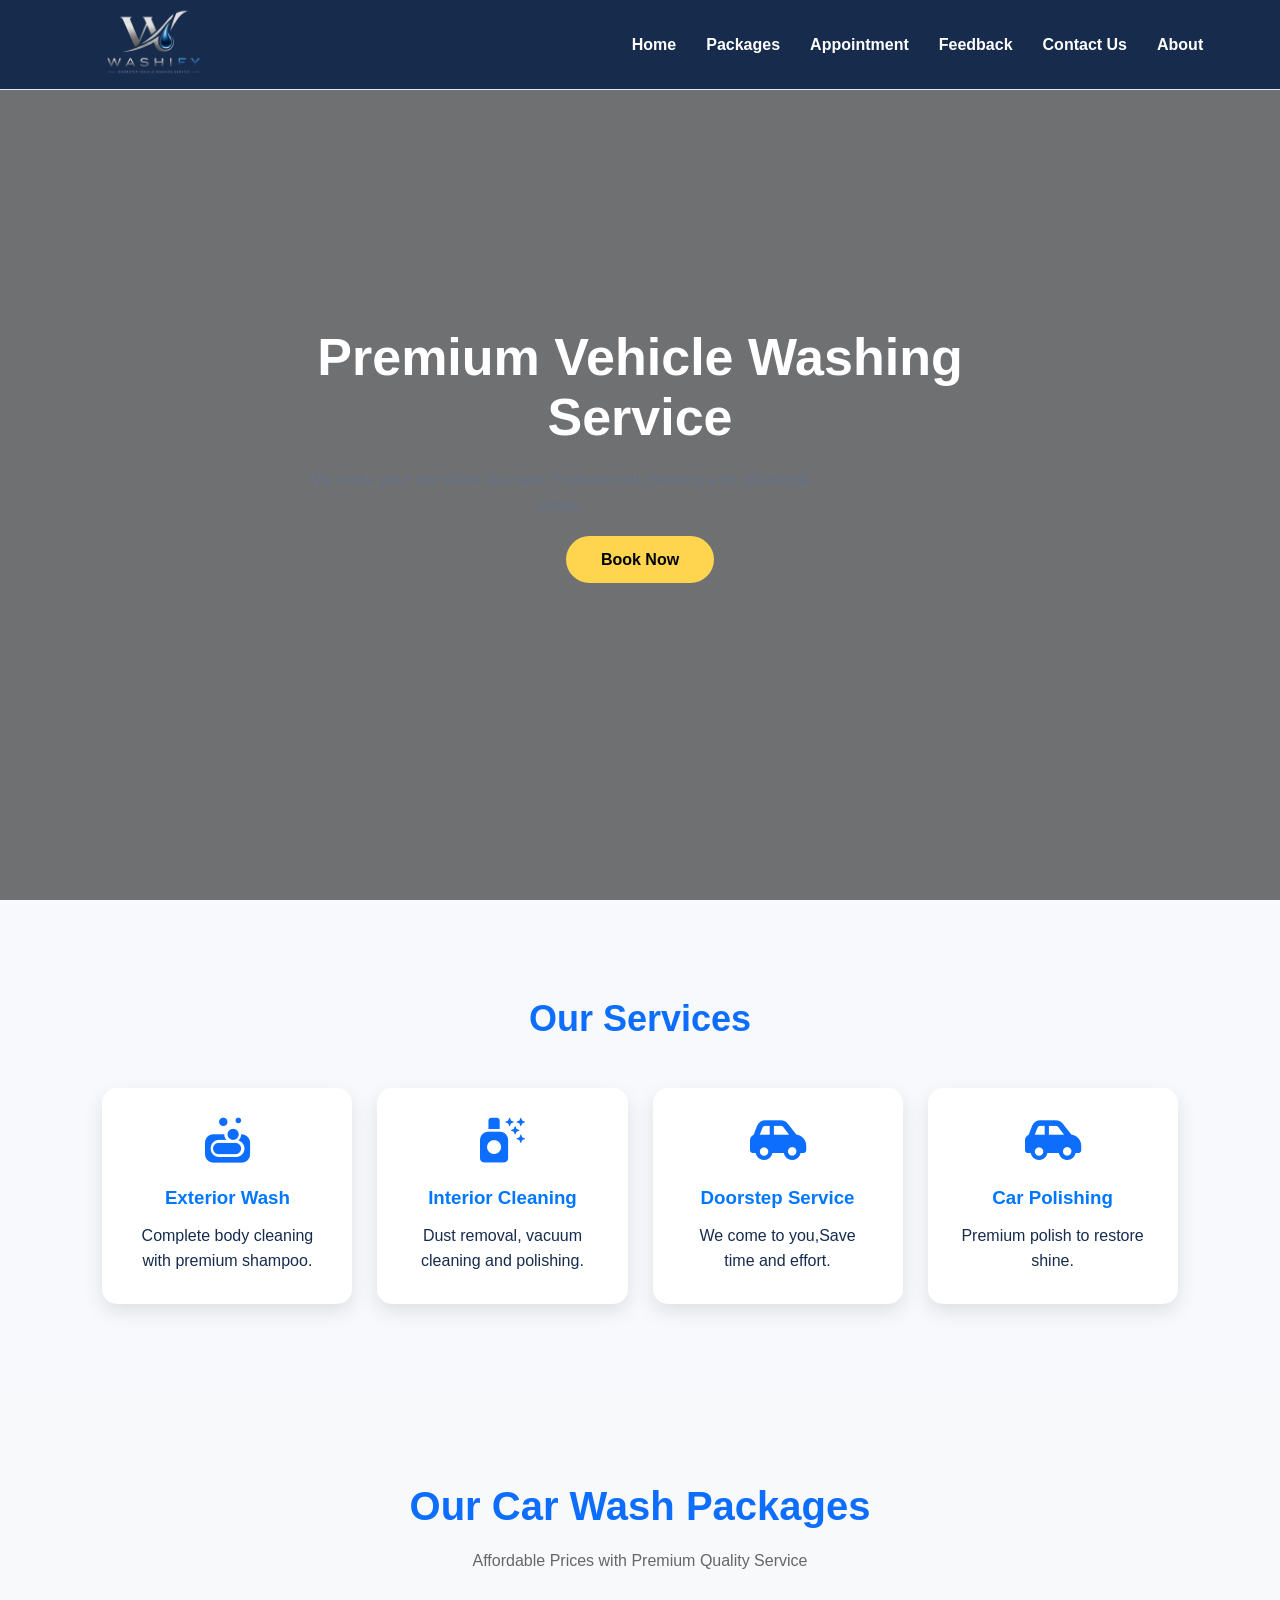
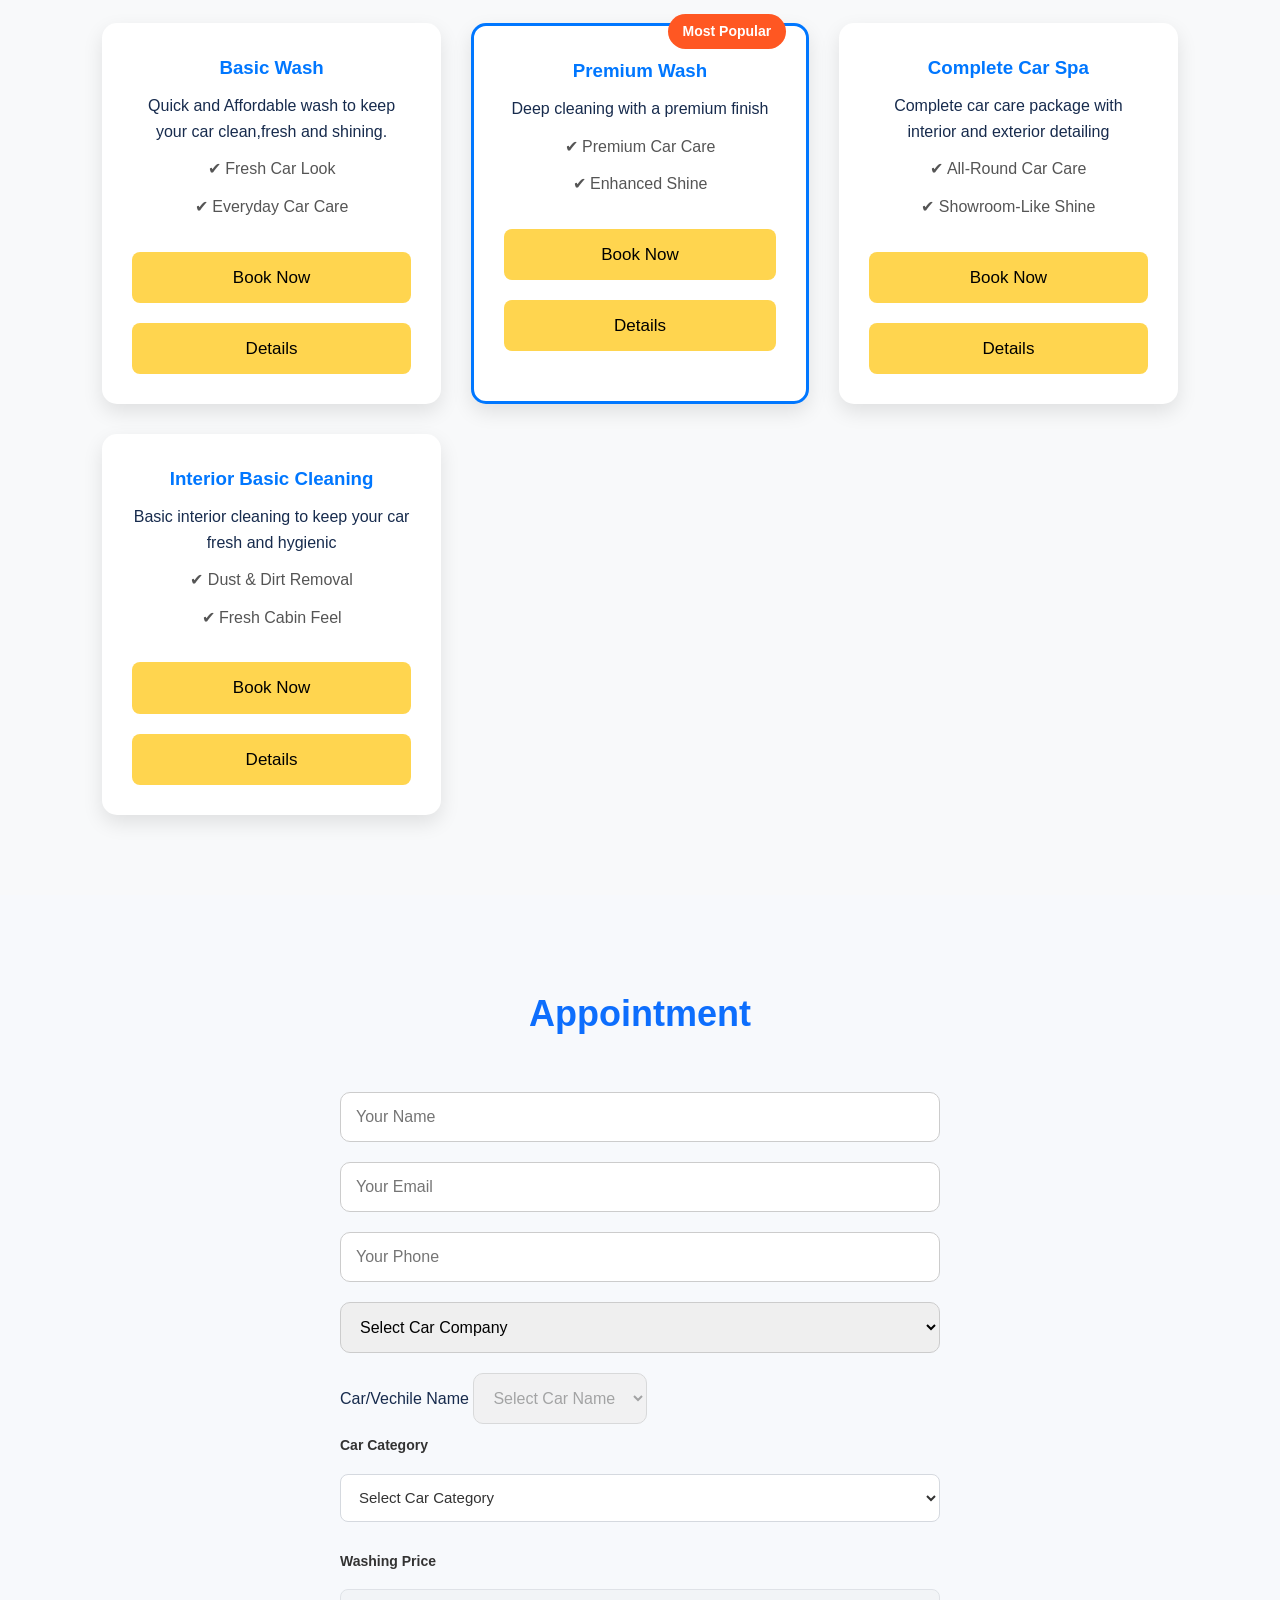
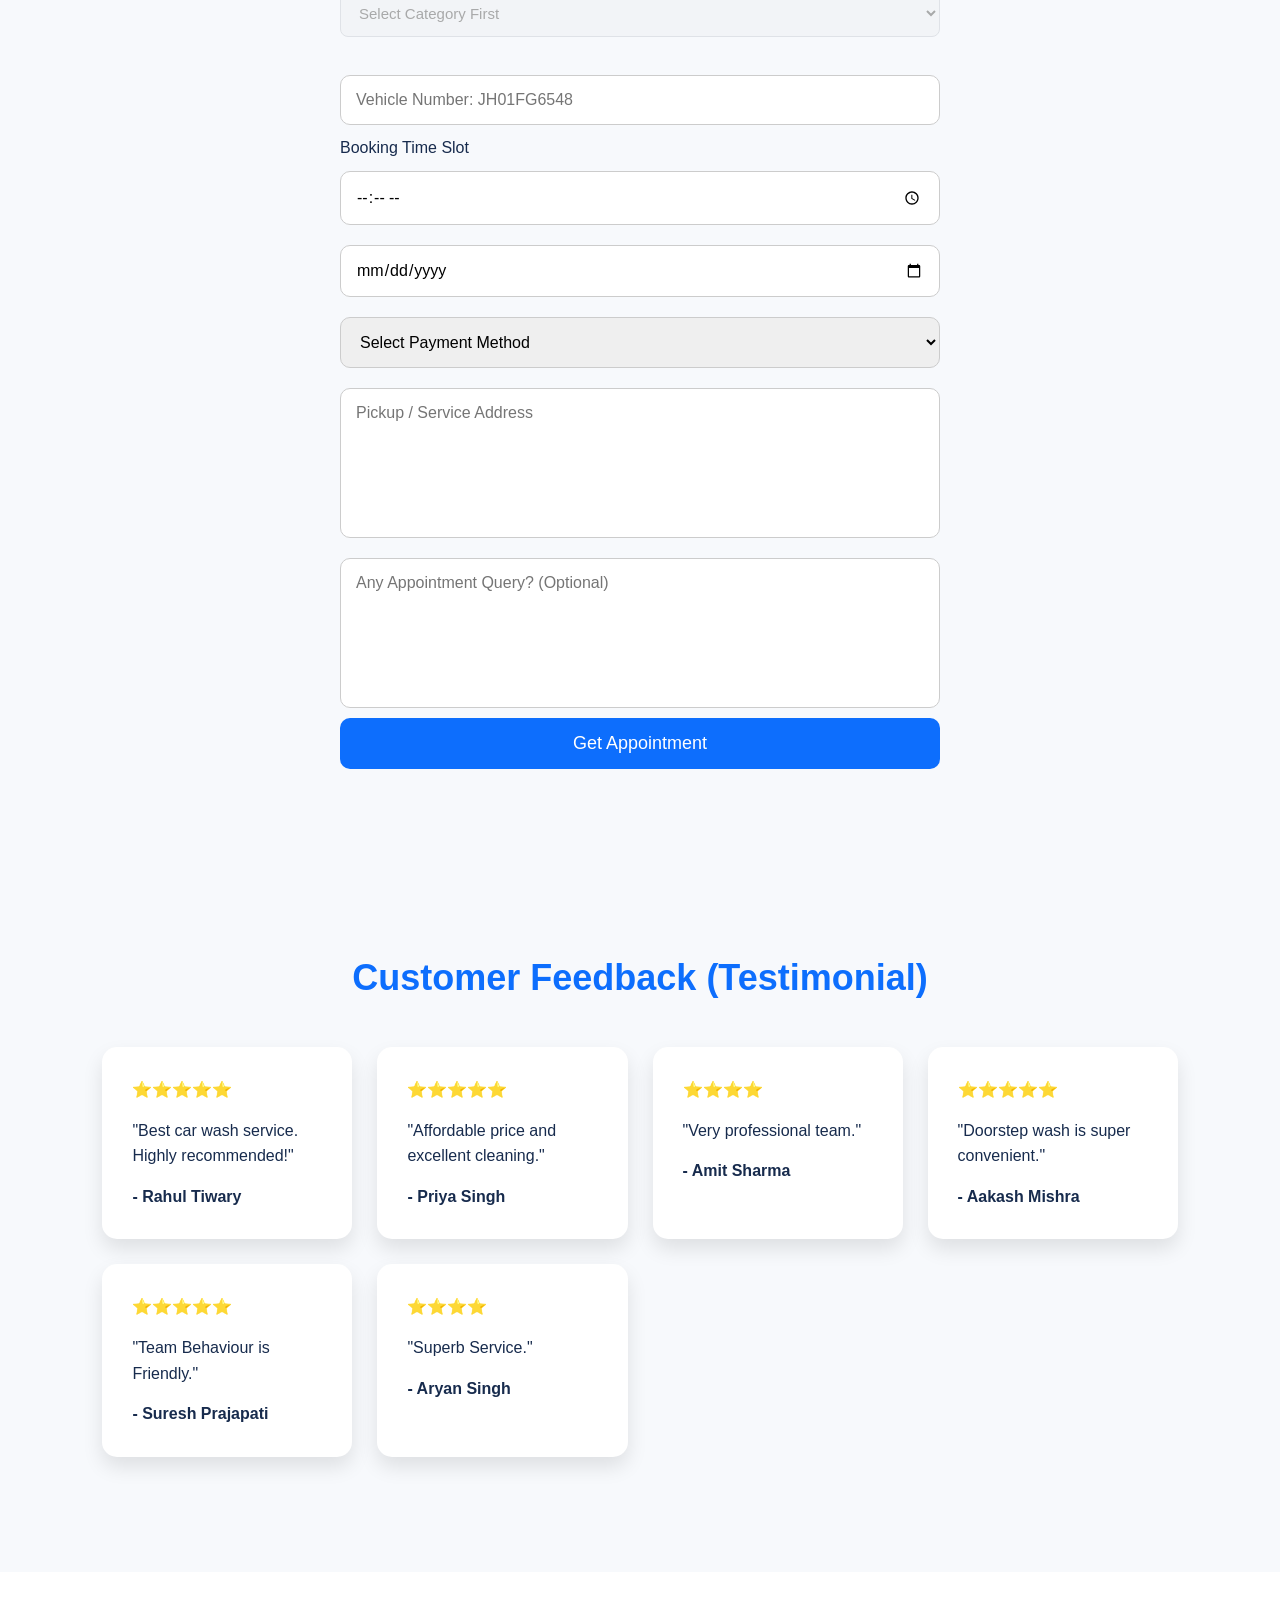
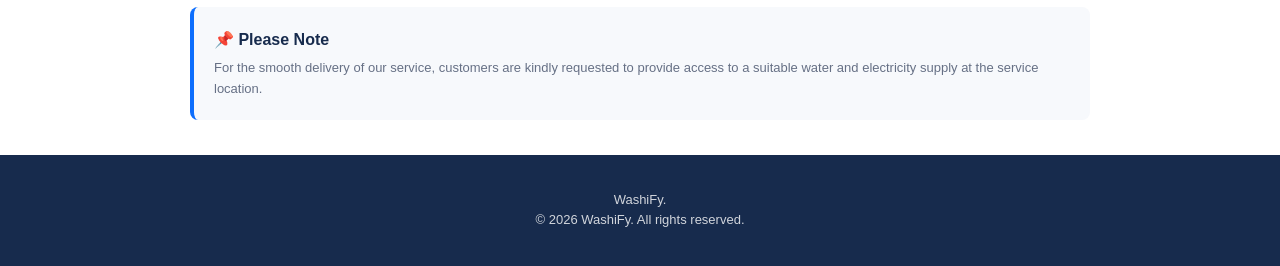
==== commit 8942b89a: "Update index.html" ====
--- a/index.html
+++ b/index.html
@@ -31,7 +31,7 @@
 <li><a href="#contact">Appointment</a></li>
 <li><a href="#feedback">Feedback</a></li>
 <li><a href="#contacts">Contact Us</a></li>
-<li><a href="http://127.0.0.1:5500/about.html">About</a></li>
+<li><a href="about.html">About</a></li>
 
 
 
@@ -126,7 +126,7 @@
                 </ul>
 
                 <a href="#contact" >Book Now</a>
-                <a href="http://127.0.0.1:5500/basic-wash.html" >Details</a>
+                <a href="basic-wash.html" >Details</a>
             </div>
 
             <div class="card popular">
@@ -141,7 +141,7 @@
                 </ul>
                 
                    <a href="#contact" >Book Now</a>
-                   <a href="http://127.0.0.1:5500/premium-wash.html" >Details</a>
+                   <a href="premium-wash.html" >Details</a>
             </div>
 
             <div class="card">
@@ -157,7 +157,7 @@
                 </ul>
 
                 <a href="#contact" >Book Now</a>
-                <a href="http://127.0.0.1:5500/complete-car-spa.html" >Details</a>
+                <a href="complete-car-spa.html" >Details</a>
             </div>
 
             <div class="card">
@@ -171,7 +171,7 @@
                 </ul>
 
                 <a href="#contact" >Book Now</a>
-                <a href="http://127.0.0.1:5500/interior-wash.html" >Details</a>
+                <a href="interior-wash.html" >Details</a>
             </div>
 
             <!-- <div class="card">
@@ -407,288 +407,6 @@
 
 <br>
 
-<!-- =========================
-     CONTACT US SECTION
-========================= -->
-
-<section class="contact-section" id="contacts">
-
-    <div class="contact-container">
-
-        <!-- LEFT CONTENT -->
-
-        <div class="contact-content">
-
-            <h2 style="color:#087bea">Contact Us</h2>
-
-            <h2>
-                Let's Take Care
-                Of Your Car.
-            </h2>
-
-            <p class="contact-description">
-                Have a question, want to book a service,
-                or need more information? Get in touch with
-                us and our team will be happy to help.
-            </p>
-
-
-            <!-- PHONE -->
-
-            <div class="contact-item">
-
-                <div class="contact-icon">
-                    📞
-                </div>
-
-                <div>
-                    <span>CALL US</span>
-
-                    <a href="tel:+919341676414,+919508477916">
-                        +91 93416 76414, +91 95084 77916
-                    </a>
-
-                    <p>
-                        Available for bookings & enquiries
-                    </p>
-                </div>
-
-            </div>
-
-
-            <!-- WHATSAPP -->
-
-            <div class="contact-item">
-
-                <div class="contact-icon">
-                    💬
-                </div>
-
-                <div>
-                    <span>WHATSAPP</span>
-
-                    <a
-                        href="https://wa.me/919341676414"
-                        target="_blank">
-
-                        Chat on WhatsApp
-
-                    </a>
-
-                    <p>
-                        Quick booking & service enquiries
-                    </p>
-                </div>
-
-            </div>
-
-
-            <!-- EMAIL -->
-
-            <div class="contact-item">
-
-                <div class="contact-icon">
-                    ✉️
-                </div>
-
-                <div>
-                    <span>EMAIL</span>
-
-                    <a href="mailto:washify.doorstep@gmail.com">
-                        washify.doorstep@gmail.com
-                    </a>
-
-                    <p>
-                        For general enquiries
-                    </p>
-                </div>
-
-            </div>
-
-
-            <!-- SERVICE AREA -->
-
-            <div class="contact-item">
-
-                <div class="contact-icon">
-                    📍
-                </div>
-
-                <div>
-                    <span>SERVICE AREA</span>
-
-                    <strong>
-                       Ranchi - Morabaadi, Lalpur, Bariatu, Kanke, Harmu, Argora, Lalpur, Ratu Road, and nearby areas.
-                    </strong>
-
-                    <p>
-                        Home pickup & service available
-                    </p>
-                </div>
-
-            </div>
-
-        </div>
-
-
-
-        <!-- RIGHT SIDE -->
-
-        <div class="contact-card">
-
-            <div class="contact-card-header">
-
-                <span>
-                    🚗 WashiFy
-                </span>
-
-                <h3>
-                    Book Your Car Wash
-                </h3>
-
-                <p>
-                    Choose a convenient date and time
-                    for your service.
-                </p>
-
-            </div>
-
-
-            <!-- OWNER -->
-
-            <!-- <div class="owner-contact">
-
-                <div class="owner-contact-icon">
-                    👨‍💼
-                </div>
-
-                <div>
-
-                    <span>
-                        FOUNDER & OWNER
-                    </span>
-
-                    <h4>
-                        Aadarsh Kumar
-                    </h4>
-
-                    <p>
-                        Founder, Washify
-                    </p>
-
-                </div>
-
-                 <div class="owner-contact-icon">
-                    👨‍💼
-                </div>
-
-                <div>
-
-                    <span>
-                        CO-FOUNDER
-                    </span>
-
-                    <h4>
-                        Umang Kumar
-                    </h4>
-
-                    <p>
-                        Co-Founder, Washify
-                    </p>
-
-                </div>
-
-            </div> -->
-
-
-            <!-- CONTACT BUTTONS -->
-
-            <div class="contact-buttons">
-
-                <a
-                    href="tel:+919341676414"
-                    class="call-button">
-
-                    📞 Call Now
-
-                </a>
-
-
-                <a
-                    href="https://wa.me/919508477916"
-                    target="_blank"
-                    class="whatsapp-button">
-
-                    💬 WhatsApp
-
-                </a>
-
-            </div>
-
-
-            <div class="working-hours">
-
-                <h4>
-                    🕒 Working Hours
-                </h4>
-
-                <p>
-                    Monday – Sunday
-                    <span>6:00 AM – 8:30 PM</span>
-                </p>
-
-            </div>
-
-        </div>
-
-    </div>
-
-</section>
-            <!-- OWNER CARD
-
-            <div class="owner-card">
-
-                <div class="owner-icon">
-                    👨‍💼
-                </div>
-
-                <div class="owner-info">
-
-                    <span>
-                        FOUNDER & OWNER
-                    </span>
-
-                    <h3>
-                        Aadarsh Kumar
-                    </h3>
-
-                    <p>
-                        Founder, Washify
-                    </p>
-
-                </div>
-
-                   <div class="owner-icon">
-                    👨‍💼
-                </div>
-
-                <div class="owner-info">
-
-                    <span>
-                        CO-FOUNDER
-                    </span>
-
-                    <h3>
-                        Umang Kumar
-                    </h3>
-
-                    <p>
-                        Co-Founder, Washify
-                    </p>
-
-                </div>
-
-            </div> -->
 
 <!-- =========================
      IMPORTANT NOTE
@@ -724,4 +442,4 @@
 <script src="script.js"></script>
 
 </body>
-</html>+</html>
